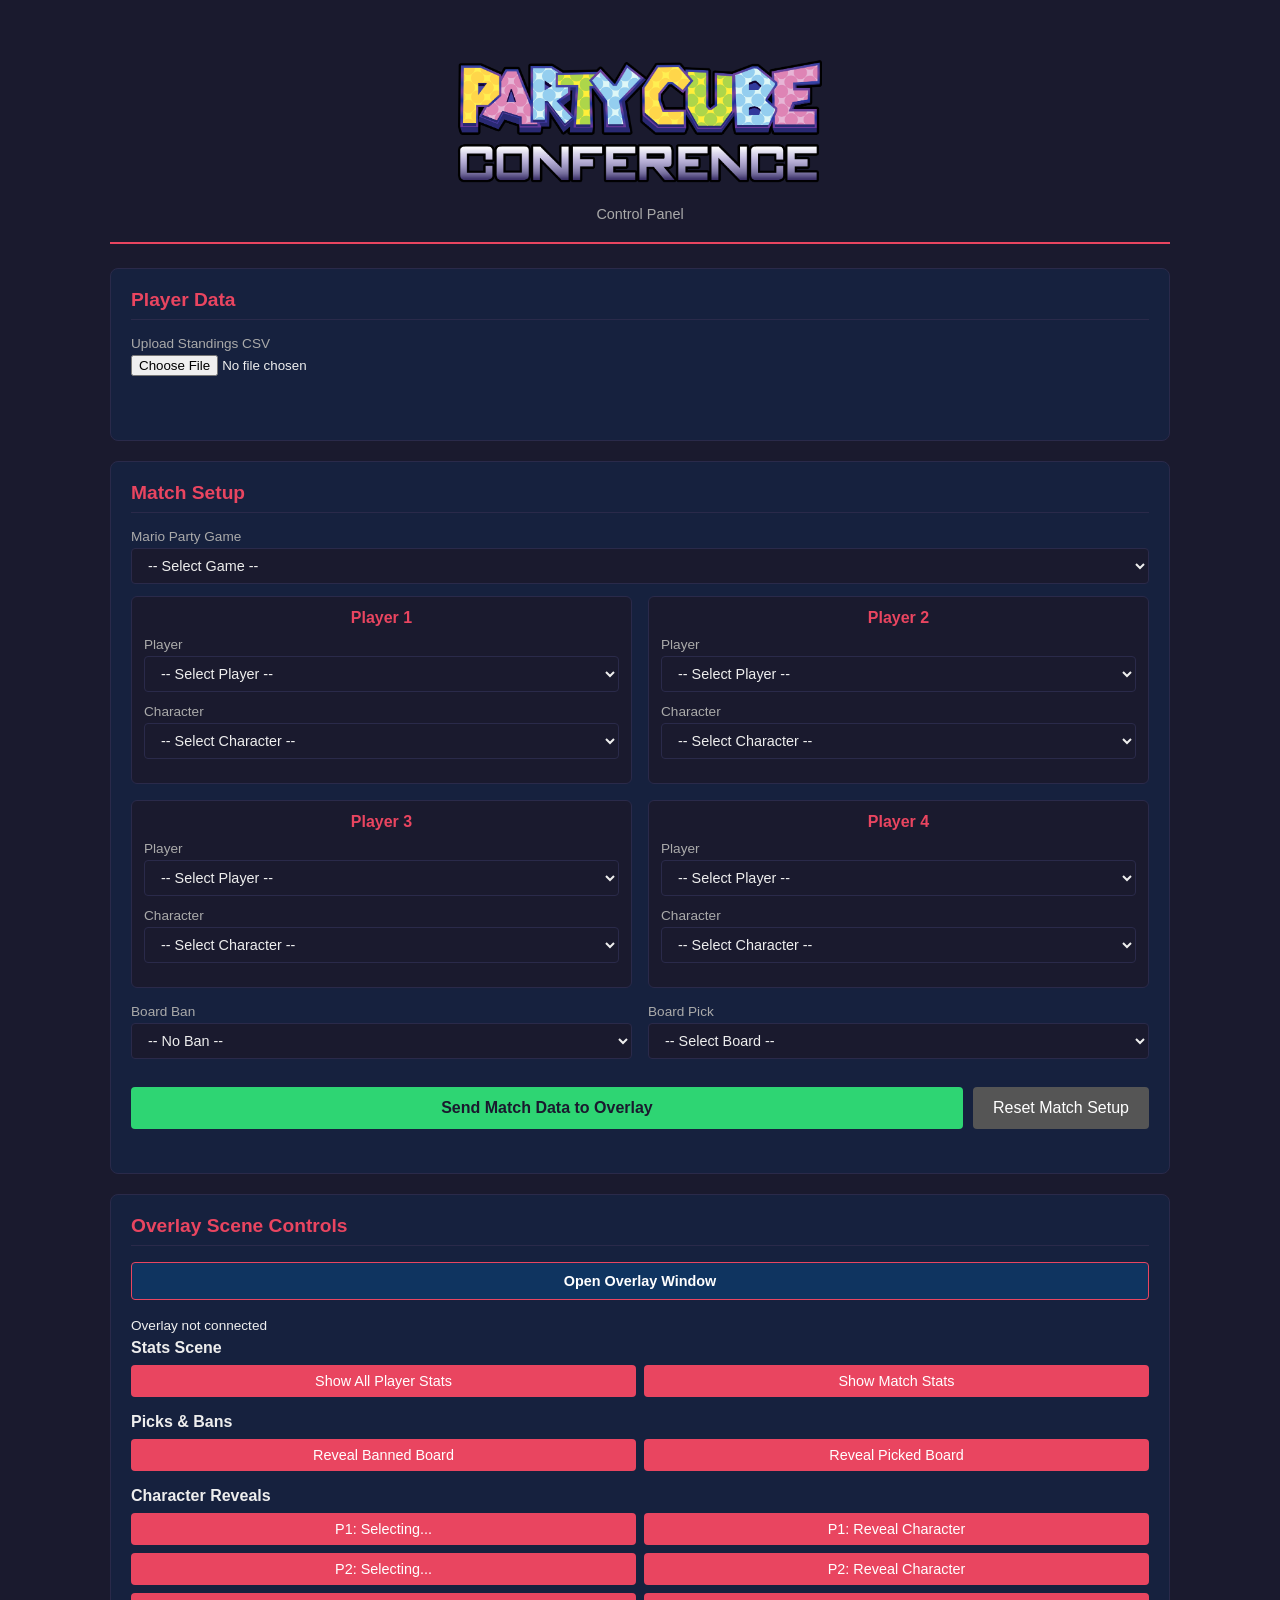
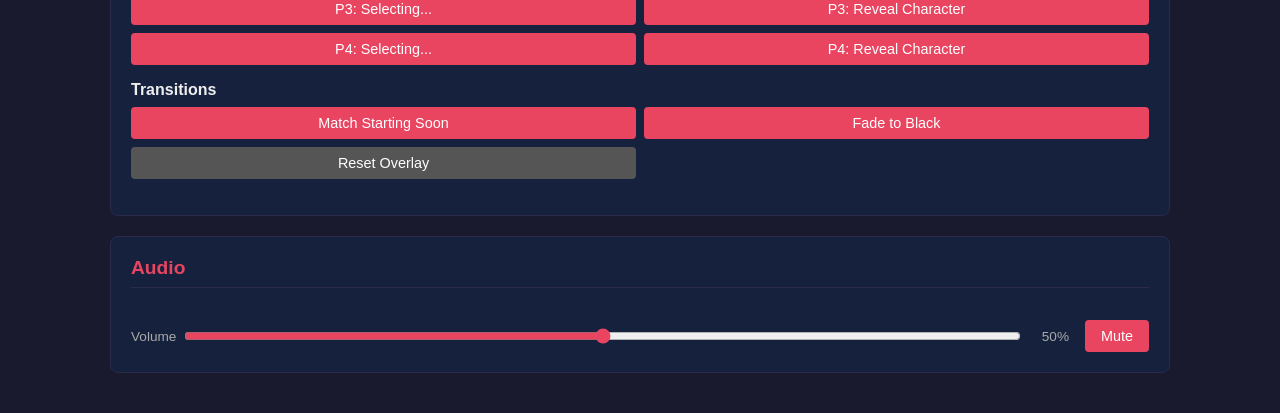
==== index.html @ efbd2158 "Initial commit - Party Cube Conference Co-Authored-By: Claude Opus 4.6 <noreply@anthropic.com>" ====
<!DOCTYPE html>
<html lang="en">
<head>
  <meta charset="UTF-8">
  <meta name="viewport" content="width=device-width, initial-scale=1.0">
  <title>Party Cube Conference - Control Panel</title>
  <link rel="stylesheet" href="css/control.css">
</head>
<body>
  <div class="container">
    <header>
      <img class="header-title" src="assets/Party Cube Conference Title No BG.png" alt="Party Cube Conference">
      <p class="subtitle">Control Panel</p>
    </header>

    <!-- Player Data -->
    <section class="panel" id="sheet-config">
      <h2>Player Data</h2>
      <div class="form-group">
        <label for="csv-file">Upload Standings CSV</label>
        <input type="file" id="csv-file" accept=".csv" onchange="onFileSelected(this)">
      </div>
      <div id="sheet-status" class="status"></div>
      <div id="player-list-preview" class="preview-list"></div>
    </section>

    <!-- Match Setup -->
    <section class="panel" id="match-setup">
      <h2>Match Setup</h2>

      <!-- Game Selection -->
      <div class="form-group">
        <label for="game-select">Mario Party Game</label>
        <select id="game-select" onchange="onGameChange()">
          <option value="">-- Select Game --</option>
          <option value="4">Mario Party 4</option>
          <option value="5">Mario Party 5</option>
          <option value="6">Mario Party 6</option>
          <option value="7">Mario Party 7</option>
          <option value="8">Mario Party 8</option>
        </select>
      </div>

      <!-- Player Selection -->
      <div class="players-grid">
        <div class="player-slot" data-slot="1">
          <h3>Player 1</h3>
          <div class="form-group">
            <label>Player</label>
            <select class="player-select" data-slot="1" onchange="onPlayerChange(1)">
              <option value="">-- Select Player --</option>
            </select>
          </div>
          <div class="form-group">
            <label>Character</label>
            <select class="character-select" data-slot="1" onchange="onCharacterChange(1)">
              <option value="">-- Select Character --</option>
            </select>
          </div>
        </div>
        <div class="player-slot" data-slot="2">
          <h3>Player 2</h3>
          <div class="form-group">
            <label>Player</label>
            <select class="player-select" data-slot="2" onchange="onPlayerChange(2)">
              <option value="">-- Select Player --</option>
            </select>
          </div>
          <div class="form-group">
            <label>Character</label>
            <select class="character-select" data-slot="2" onchange="onCharacterChange(2)">
              <option value="">-- Select Character --</option>
            </select>
          </div>
        </div>
        <div class="player-slot" data-slot="3">
          <h3>Player 3</h3>
          <div class="form-group">
            <label>Player</label>
            <select class="player-select" data-slot="3" onchange="onPlayerChange(3)">
              <option value="">-- Select Player --</option>
            </select>
          </div>
          <div class="form-group">
            <label>Character</label>
            <select class="character-select" data-slot="3" onchange="onCharacterChange(3)">
              <option value="">-- Select Character --</option>
            </select>
          </div>
        </div>
        <div class="player-slot" data-slot="4">
          <h3>Player 4</h3>
          <div class="form-group">
            <label>Player</label>
            <select class="player-select" data-slot="4" onchange="onPlayerChange(4)">
              <option value="">-- Select Player --</option>
            </select>
          </div>
          <div class="form-group">
            <label>Character</label>
            <select class="character-select" data-slot="4" onchange="onCharacterChange(4)">
              <option value="">-- Select Character --</option>
            </select>
          </div>
        </div>
      </div>

      <!-- Board Ban/Pick -->
      <div class="boards-row">
        <div class="form-group">
          <label for="board-ban">Board Ban</label>
          <select id="board-ban" onchange="onBoardBanChange()">
            <option value="">-- No Ban --</option>
          </select>
        </div>
        <div class="form-group">
          <label for="board-pick">Board Pick</label>
          <select id="board-pick">
            <option value="">-- Select Board --</option>
          </select>
        </div>
      </div>

      <div class="match-btn-row">
        <button id="send-match-btn" onclick="sendMatchData()">Send Match Data to Overlay</button>
        <button class="btn-reset" onclick="resetMatchSetup()">Reset Match Setup</button>
      </div>
      <div id="match-status" class="status"></div>
    </section>

    <!-- Scene Controls -->
    <section class="panel" id="scene-controls">
      <h2>Overlay Scene Controls</h2>
      <button id="open-overlay-btn" onclick="openOverlay()">Open Overlay Window</button>
      <div id="overlay-status" class="status">Overlay not connected</div>

      <div class="scene-group">
        <h3>Stats Scene</h3>
        <div class="btn-grid">
          <button onclick="triggerAllStats()">Show All Player Stats</button>
          <button onclick="triggerScene('stats')">Show Match Stats</button>
        </div>
      </div>

      <div class="scene-group">
        <h3>Picks &amp; Bans</h3>
        <div class="btn-grid">
          <button onclick="triggerReveal('board-ban')">Reveal Banned Board</button>
          <button onclick="triggerReveal('board-pick')">Reveal Picked Board</button>
        </div>
      </div>

      <div class="scene-group">
        <h3>Character Reveals</h3>
        <div class="btn-grid">
          <button onclick="triggerReveal('char-selecting', 1)">P1: Selecting...</button>
          <button onclick="triggerReveal('char-reveal', 1)">P1: Reveal Character</button>
          <button onclick="triggerReveal('char-selecting', 2)">P2: Selecting...</button>
          <button onclick="triggerReveal('char-reveal', 2)">P2: Reveal Character</button>
          <button onclick="triggerReveal('char-selecting', 3)">P3: Selecting...</button>
          <button onclick="triggerReveal('char-reveal', 3)">P3: Reveal Character</button>
          <button onclick="triggerReveal('char-selecting', 4)">P4: Selecting...</button>
          <button onclick="triggerReveal('char-reveal', 4)">P4: Reveal Character</button>
        </div>
      </div>

      <div class="scene-group">
        <h3>Transitions</h3>
        <div class="btn-grid">
          <button onclick="triggerReveal('match-starting')">Match Starting Soon</button>
          <button onclick="triggerFadeOut()">Fade to Black</button>
          <button class="btn-reset" onclick="triggerReset()">Reset Overlay</button>
        </div>
      </div>
    </section>

    <!-- Audio Controls -->
    <section class="panel" id="audio-controls">
      <h2>Audio</h2>
      <div class="form-group">
        <label for="volume-slider">Volume</label>
        <input type="range" id="volume-slider" min="0" max="100" value="50" oninput="onVolumeChange(this.value)">
        <span id="volume-display">50%</span>
      </div>
      <button id="mute-btn" onclick="toggleMute()">Mute</button>
    </section>
  </div>

  <script src="js/gamedata.js"></script>
  <script src="js/csvloader.js"></script>
  <script src="js/broadcast.js"></script>
  <script src="js/control.js"></script>
</body>
</html>
---- css/control.css ----
/* Party League Conference - Control Panel Styles */
:root {
  --bg-primary: #1a1a2e;
  --bg-secondary: #16213e;
  --bg-panel: #0f3460;
  --accent: #e94560;
  --accent-hover: #ff6b81;
  --text-primary: #eee;
  --text-secondary: #aaa;
  --border: #2a2a4a;
  --success: #2ed573;
  --warning: #ffa502;
  --error: #ff4757;
}

* {
  margin: 0;
  padding: 0;
  box-sizing: border-box;
}

body {
  font-family: 'Segoe UI', Tahoma, Geneva, Verdana, sans-serif;
  background: var(--bg-primary);
  color: var(--text-primary);
  min-height: 100vh;
}

.container {
  max-width: 1100px;
  margin: 0 auto;
  padding: 20px;
}

header {
  text-align: center;
  padding: 20px 0;
  border-bottom: 2px solid var(--accent);
  margin-bottom: 24px;
}

.header-title {
  max-width: 400px;
  height: auto;
  display: block;
  margin: 0 auto;
}

header .subtitle {
  color: var(--text-secondary);
  font-size: 0.9rem;
  margin-top: 4px;
}

/* Panels */
.panel {
  background: var(--bg-secondary);
  border: 1px solid var(--border);
  border-radius: 8px;
  padding: 20px;
  margin-bottom: 20px;
}

.panel h2 {
  color: var(--accent);
  font-size: 1.2rem;
  margin-bottom: 16px;
  padding-bottom: 8px;
  border-bottom: 1px solid var(--border);
}

.panel h3 {
  color: var(--text-primary);
  font-size: 1rem;
  margin-bottom: 8px;
}

/* Form Elements */
.form-group {
  margin-bottom: 12px;
}

.form-group label {
  display: block;
  color: var(--text-secondary);
  font-size: 0.85rem;
  margin-bottom: 4px;
}

.input-row {
  display: flex;
  gap: 10px;
}

input[type="text"],
select {
  width: 100%;
  padding: 8px 12px;
  border: 1px solid var(--border);
  border-radius: 4px;
  background: var(--bg-primary);
  color: var(--text-primary);
  font-size: 0.9rem;
}

input[type="text"]:focus,
select:focus {
  outline: none;
  border-color: var(--accent);
}

select option {
  background: var(--bg-primary);
  color: var(--text-primary);
}

/* Buttons */
button {
  padding: 8px 16px;
  border: none;
  border-radius: 4px;
  background: var(--accent);
  color: white;
  font-size: 0.9rem;
  cursor: pointer;
  transition: background 0.2s, transform 0.1s;
}

button:hover {
  background: var(--accent-hover);
}

button:active {
  transform: scale(0.98);
}

.btn-reset {
  background: #555;
}

.btn-reset:hover {
  background: #777;
}

#open-overlay-btn {
  width: 100%;
  padding: 10px;
  font-weight: bold;
  background: var(--secondary, #0f3460);
  border: 1px solid var(--accent);
  margin-bottom: 12px;
}

#open-overlay-btn:hover {
  background: var(--accent);
}

.match-btn-row {
  display: flex;
  gap: 10px;
  margin-top: 16px;
}

#send-match-btn {
  flex: 1;
  padding: 12px;
  font-size: 1rem;
  font-weight: bold;
  background: var(--success);
  color: #1a1a2e;
}

#send-match-btn:hover {
  background: #7bed9f;
}

.match-btn-row .btn-reset {
  padding: 12px 20px;
  font-size: 1rem;
}

/* Players Grid */
.players-grid {
  display: grid;
  grid-template-columns: 1fr 1fr;
  gap: 16px;
  margin-bottom: 16px;
}

.player-slot {
  background: var(--bg-primary);
  border: 1px solid var(--border);
  border-radius: 6px;
  padding: 12px;
}

.player-slot h3 {
  text-align: center;
  color: var(--accent);
  margin-bottom: 10px;
}

/* Boards Row */
.boards-row {
  display: grid;
  grid-template-columns: 1fr 1fr;
  gap: 16px;
}

/* Scene Controls */
.scene-group {
  margin-bottom: 16px;
}

.scene-group h3 {
  margin-bottom: 8px;
}

.btn-grid {
  display: grid;
  grid-template-columns: 1fr 1fr;
  gap: 8px;
}

/* Status Messages */
.status {
  font-size: 0.85rem;
  padding: 6px 0;
  min-height: 24px;
}

.status.success { color: var(--success); }
.status.error { color: var(--error); }
.status.warning { color: var(--warning); }
.status.info { color: var(--text-secondary); }

/* Player Preview */
.preview-list {
  max-height: 200px;
  overflow-y: auto;
  margin-top: 8px;
}

.preview-list table {
  width: 100%;
  border-collapse: collapse;
  font-size: 0.85rem;
}

.preview-list th,
.preview-list td {
  padding: 4px 8px;
  text-align: left;
  border-bottom: 1px solid var(--border);
}

.preview-list th {
  color: var(--accent);
  font-weight: 600;
}

/* Audio Controls */
#audio-controls {
  display: flex;
  align-items: center;
  gap: 16px;
  flex-wrap: wrap;
}

#audio-controls h2 {
  width: 100%;
}

#audio-controls .form-group {
  display: flex;
  align-items: center;
  gap: 8px;
  flex: 1;
  margin-bottom: 0;
}

#audio-controls label {
  margin-bottom: 0;
  white-space: nowrap;
}

input[type="range"] {
  flex: 1;
  accent-color: var(--accent);
}

#volume-display {
  min-width: 40px;
  text-align: right;
  color: var(--text-secondary);
  font-size: 0.85rem;
}

/* Scrollbar */
::-webkit-scrollbar {
  width: 6px;
}

::-webkit-scrollbar-track {
  background: var(--bg-primary);
}

::-webkit-scrollbar-thumb {
  background: var(--border);
  border-radius: 3px;
}

/* Responsive */
@media (max-width: 700px) {
  .players-grid {
    grid-template-columns: 1fr;
  }
  .boards-row {
    grid-template-columns: 1fr;
  }
  .btn-grid {
    grid-template-columns: 1fr;
  }
}
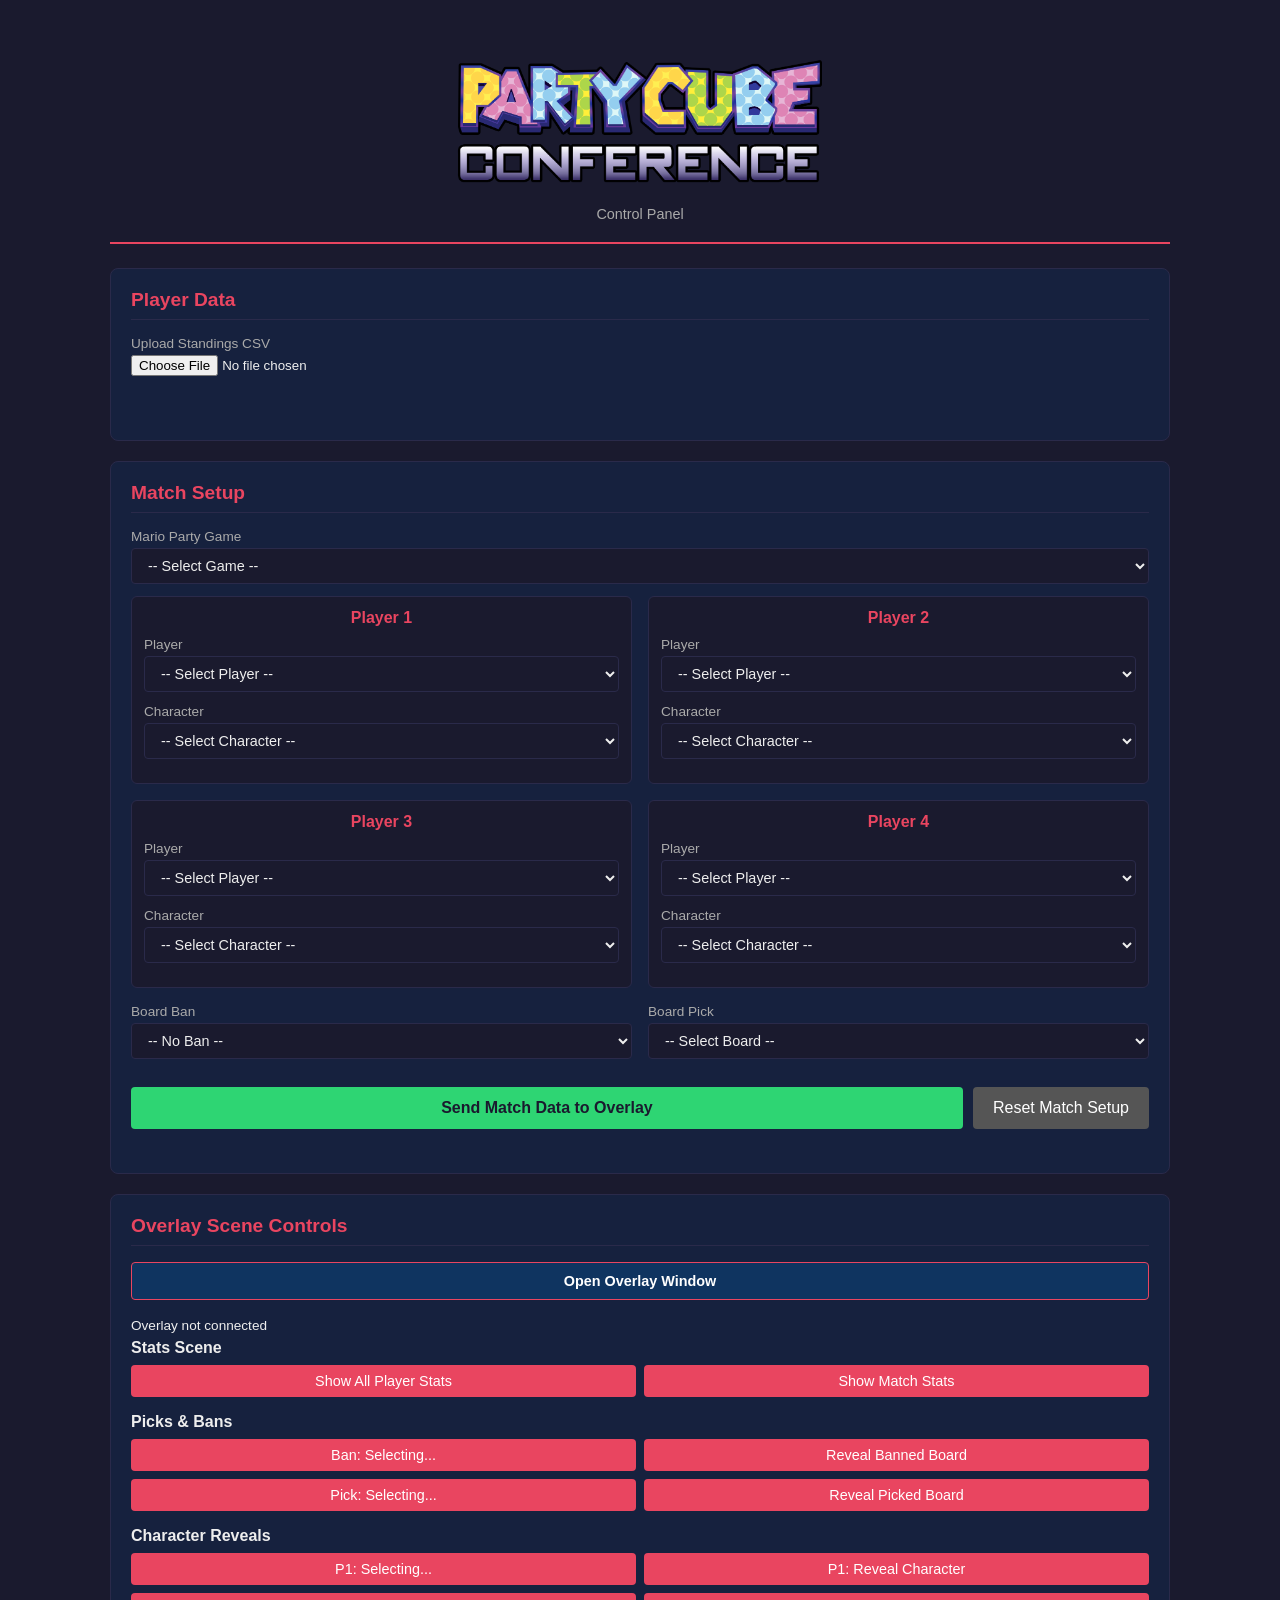
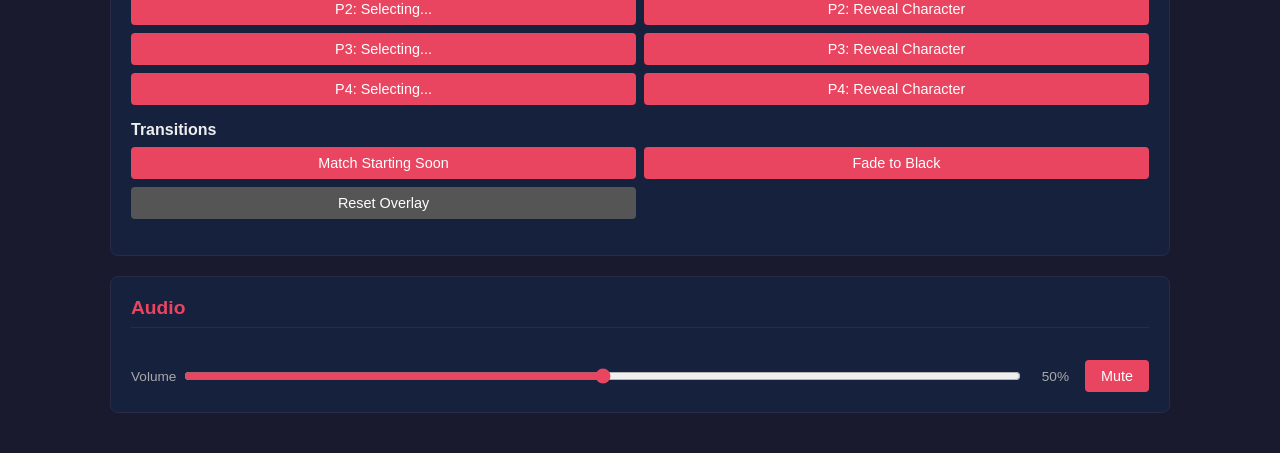
==== commit 041c369a: "Add board ban/pick selecting screens before reveals - Player 1 shown as selector for board ban - Pla" ====
--- a/index.html
+++ b/index.html
@@ -145,7 +145,9 @@
       <div class="scene-group">
         <h3>Picks &amp; Bans</h3>
         <div class="btn-grid">
+          <button onclick="triggerReveal('ban-selecting')">Ban: Selecting...</button>
           <button onclick="triggerReveal('board-ban')">Reveal Banned Board</button>
+          <button onclick="triggerReveal('pick-selecting')">Pick: Selecting...</button>
           <button onclick="triggerReveal('board-pick')">Reveal Picked Board</button>
         </div>
       </div>
